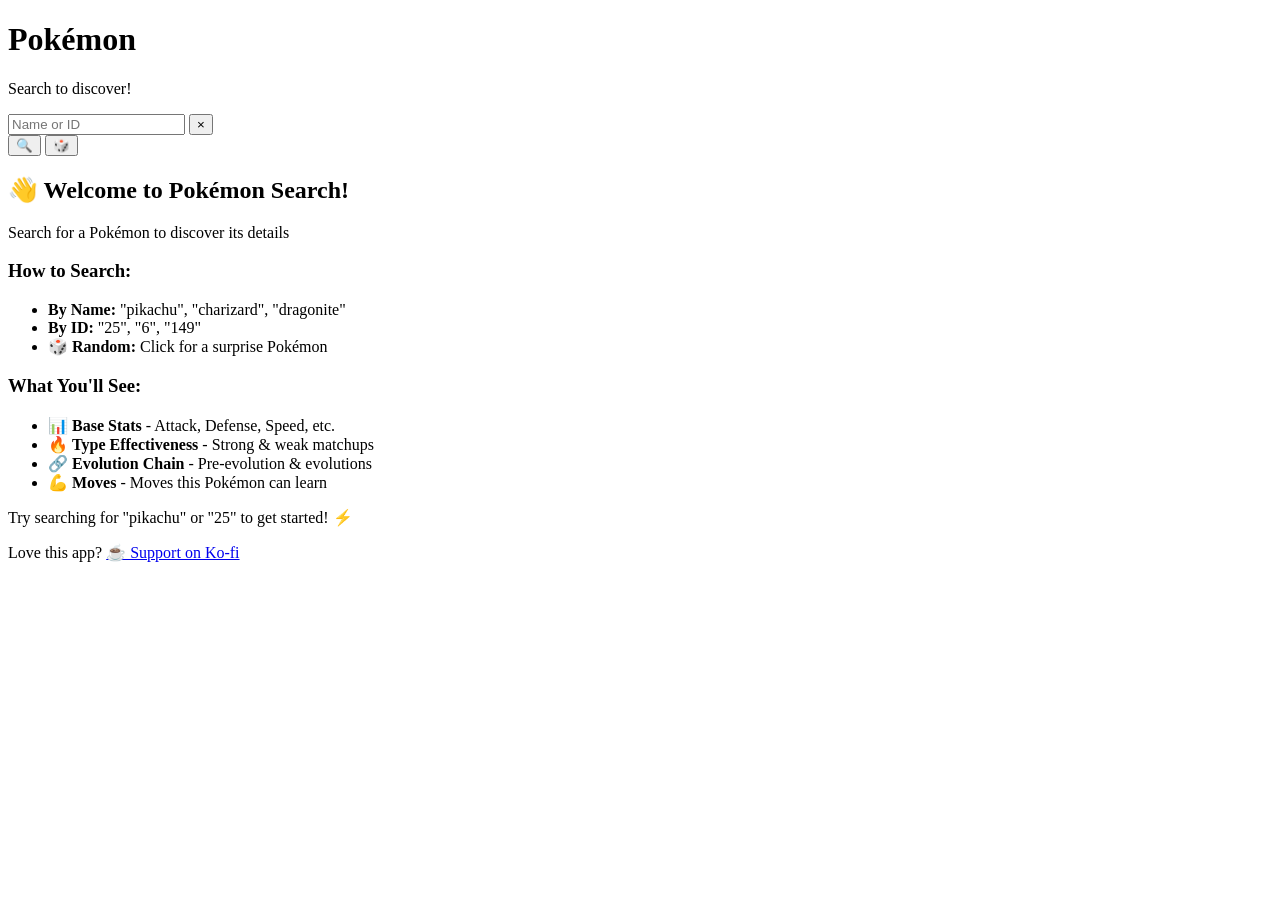
==== index.html @ 0c2bd9c5 "Add Ko-fi donation link to advanced version" ====
<!DOCTYPE html>
<html lang="en">
  <head>
    <meta charset="UTF-8" />
    <meta name="viewport" content="width=device-width, initial-scale=1.0" />
    <meta name="description" content="Advanced Pokemon Search App - Search by name or ID to discover complete Pokemon stats, type effectiveness, evolution chains, and signature moves. Interactive PokeAPI tool." />
    <meta name="keywords" content="Pokemon, search, stats, evolution, type effectiveness, PokeAPI, interactive tool" />
    <meta name="author" content="samba-thon" />
    <meta property="og:title" content="Advanced Pokemon Search App" />
    <meta property="og:description" content="Explore Pokemon with detailed stats, type matchups, evolution chains, and moves. Search by name or ID." />
    <meta property="og:url" content="https://samba-thon.github.io/pokemon-web-search-advanced/" />
    <meta property="og:type" content="website" />
    <link rel="canonical" href="https://samba-thon.github.io/pokemon-web-search-advanced/" />
    <link rel="stylesheet" href="./styles.css" />
    <title>Advanced Pokemon Search App - Stats, Evolution, Type Charts</title>
  </head>
  <body>
    <div class="app-container">
      <!-- LEFT PANEL: Search & Controls -->
      <div class="left-panel">
        <h1>Pokémon</h1>
        <div class="description">
          <p>Search to discover!</p>
        </div>

        <!-- Search Box -->
        <div class="search-box">
          <div class="input-wrapper">
            <input type="text" id="pokemon-input" placeholder="Name or ID" />
            <button id="clear-btn">×</button>
            <div id="suggestions"></div>
          </div>
          <button id="search-btn">🔍</button>
          <button id="random-btn">🎲</button>
        </div>
      </div>

      <!-- RIGHT PANEL: Pokemon Details -->
      <div class="right-panel">
        <div id="pokemon-result" class="result-content">
          <div class="welcome-message">
            <h2>👋 Welcome to Pokémon Search!</h2>
            <p>Search for a Pokémon to discover its details</p>

            <div class="welcome-tips">
              <h3>How to Search:</h3>
              <ul>
                <li>
                  <strong>By Name:</strong> "pikachu", "charizard", "dragonite"
                </li>
                <li><strong>By ID:</strong> "25", "6", "149"</li>
                <li>
                  <strong>🎲 Random:</strong> Click for a surprise Pokémon
                </li>
              </ul>
            </div>

            <div class="welcome-features">
              <h3>What You'll See:</h3>
              <ul>
                <li>
                  📊 <strong>Base Stats</strong> - Attack, Defense, Speed, etc.
                </li>
                <li>
                  🔥 <strong>Type Effectiveness</strong> - Strong & weak
                  matchups
                </li>
                <li>
                  🔗 <strong>Evolution Chain</strong> - Pre-evolution &
                  evolutions
                </li>
                <li>
                  💪 <strong>Moves</strong> - Moves this Pokémon can learn
                </li>
              </ul>
            </div>

            <p class="welcome-hint">
              Try searching for "pikachu" or "25" to get started! ⚡
            </p>

            <div class="welcome-support">
              <p>Love this app? <a href="https://ko-fi.com/ermjay/tip" target="_blank" rel="noopener noreferrer">☕ Support on Ko-fi</a></p>
            </div>
          </div>
        </div>
        <div id="type-chart" class="type-chart"></div>
        <div id="evolution-chain" class="evolution-chain"></div>
      </div>
    </div>

    <script src="./scripts.js"></script>
  </body>
</html>
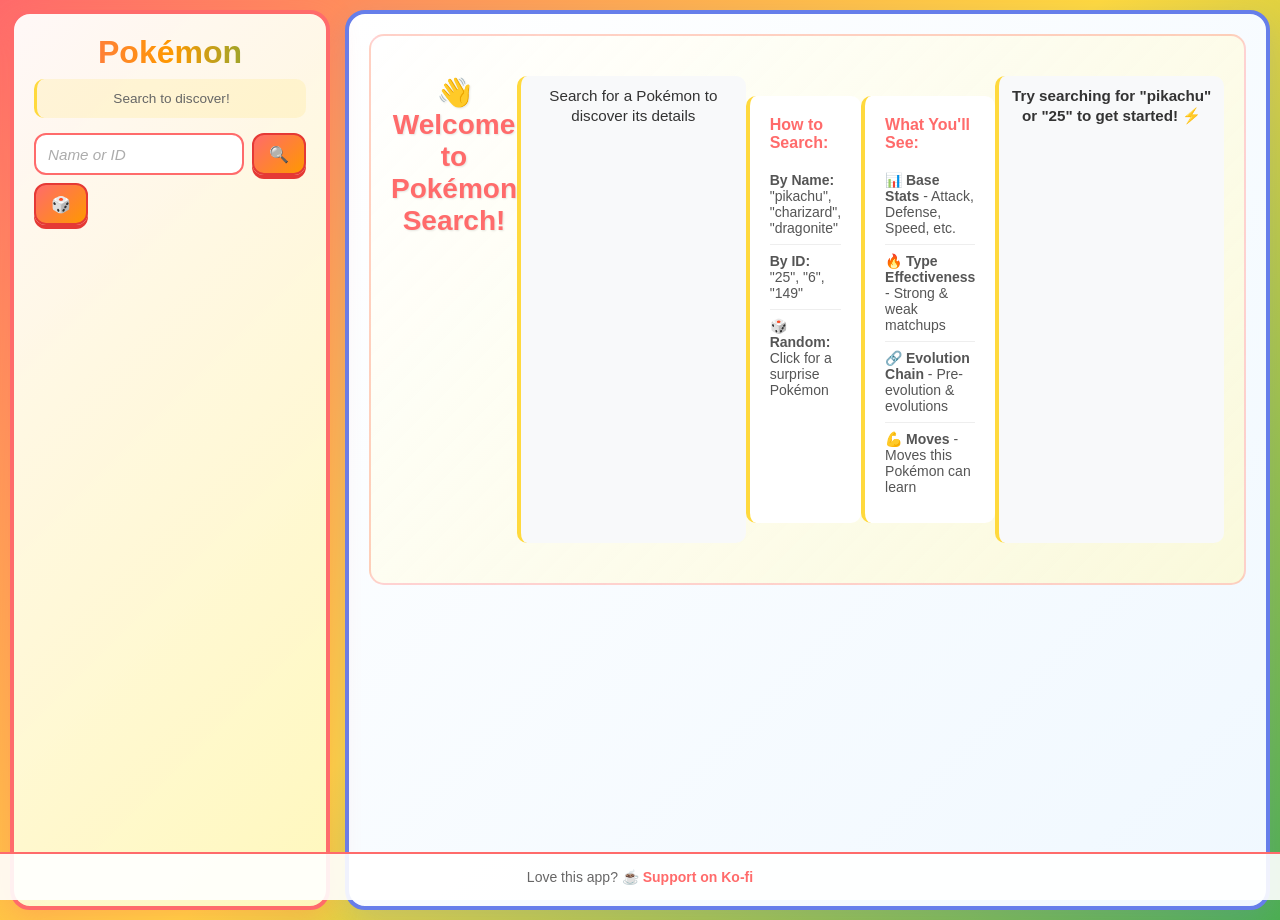
==== commit 9d24349e: "Move Ko-fi link outside container to footer" ====
--- a/index.html
+++ b/index.html
@@ -78,10 +78,6 @@
             <p class="welcome-hint">
               Try searching for "pikachu" or "25" to get started! ⚡
             </p>
-
-            <div class="welcome-support">
-              <p>Love this app? <a href="https://ko-fi.com/ermjay/tip" target="_blank" rel="noopener noreferrer">☕ Support on Ko-fi</a></p>
-            </div>
           </div>
         </div>
         <div id="type-chart" class="type-chart"></div>
@@ -89,6 +85,10 @@
       </div>
     </div>
 
+    <footer class="app-footer">
+      <p>Love this app? <a href="https://ko-fi.com/ermjay/tip" target="_blank" rel="noopener noreferrer">☕ Support on Ko-fi</a></p>
+    </footer>
+
     <script src="./scripts.js"></script>
   </body>
 </html>
--- a/styles.css
+++ b/styles.css
@@ -0,0 +1,768 @@
+* {
+  margin: 0;
+  padding: 0;
+  box-sizing: border-box;
+}
+
+body {
+  font-family: "Comic Sans MS", "Trebuchet MS", cursive, sans-serif;
+  background: linear-gradient(135deg, #ff6b6b 0%, #ffd93d 50%, #4caf50 100%);
+  min-height: 100vh;
+  padding: 10px;
+  overflow-x: hidden;
+  position: relative;
+}
+
+body::before {
+  content: "";
+  position: fixed;
+  left: 0;
+  bottom: 0;
+  width: 350px;
+  height: 400px;
+  background-image: url("https://raw.githubusercontent.com/PokeAPI/sprites/master/sprites/pokemon/other/official-artwork/25.png");
+  background-size: contain;
+  background-repeat: no-repeat;
+  background-position: center;
+  opacity: 0.9;
+  z-index: 0;
+  pointer-events: none;
+}
+
+.app-container {
+  display: flex;
+  gap: 15px;
+  max-width: 1400px;
+  margin: 0 auto;
+  height: 100vh;
+  position: relative;
+  z-index: 1;
+}
+
+/* LEFT PANEL - Search Controls */
+.left-panel {
+  flex: 0 0 320px;
+  background: linear-gradient(
+    135deg,
+    rgba(255, 255, 255, 0.95) 0%,
+    rgba(255, 249, 196, 0.95) 100%
+  );
+  border-radius: 20px;
+  padding: 20px;
+  border: 4px solid #ff6b6b;
+  box-shadow: 0 10px 30px rgba(255, 107, 107, 0.3);
+  overflow-y: auto;
+  display: flex;
+  flex-direction: column;
+  position: relative;
+}
+
+.left-panel::-webkit-scrollbar {
+  width: 8px;
+}
+
+.left-panel::-webkit-scrollbar-track {
+  background: rgba(255, 217, 61, 0.1);
+  border-radius: 10px;
+}
+
+.left-panel::-webkit-scrollbar-thumb {
+  background: #ffd93d;
+  border-radius: 10px;
+}
+
+.left-panel::-webkit-scrollbar-thumb:hover {
+  background: #ffb800;
+}
+
+h1 {
+  background: linear-gradient(90deg, #ff6b6b 0%, #ff9800 50%, #4caf50 100%);
+  -webkit-background-clip: text;
+  -webkit-text-fill-color: transparent;
+  background-clip: text;
+  font-size: 2em;
+  margin-bottom: 8px;
+  text-align: center;
+  font-weight: bold;
+}
+
+.description {
+  text-align: center;
+  color: #666;
+  font-size: 0.85em;
+  margin-bottom: 15px;
+  padding: 10px;
+  background: rgba(255, 217, 61, 0.15);
+  border-radius: 10px;
+  border-left: 3px solid #ffd93d;
+  line-height: 1.4;
+}
+
+.description p {
+  margin: 0;
+}
+
+/* Search Box */
+.search-box {
+  display: flex;
+  gap: 8px;
+  margin-bottom: 15px;
+  flex-wrap: wrap;
+  align-items: center;
+}
+
+.input-wrapper {
+  flex: 1;
+  position: relative;
+  min-width: 150px;
+}
+
+#pokemon-input {
+  width: 100%;
+  padding: 10px 38px 10px 12px;
+  border: 2px solid #ff6b6b;
+  border-radius: 12px;
+  font-size: 0.95em;
+  transition: all 0.2s ease;
+  background: white;
+  height: 42px;
+  box-sizing: border-box;
+}
+
+#pokemon-input:focus {
+  outline: none;
+  border-color: #ff6b6b;
+  box-shadow: 0 0 8px rgba(255, 107, 107, 0.3);
+  background: #fffacd;
+}
+
+#pokemon-input::placeholder {
+  font-style: italic;
+  opacity: 0.6;
+}
+
+#clear-btn {
+  position: absolute;
+  right: 6px;
+  top: 50%;
+  transform: translateY(-50%);
+  background: #ff6b6b;
+  color: white;
+  border: none;
+  width: 28px;
+  height: 28px;
+  border-radius: 50%;
+  cursor: pointer;
+  display: none;
+  font-size: 16px;
+  font-weight: bold;
+  line-height: 1;
+  padding: 0;
+  transition: all 0.2s ease;
+}
+
+#pokemon-input:not(:placeholder-shown) ~ #clear-btn {
+  display: block;
+}
+
+#clear-btn:hover {
+  transform: translateY(-50%) scale(1.15);
+}
+
+#suggestions {
+  position: absolute;
+  top: 100%;
+  left: 0;
+  right: 0;
+  background: white;
+  border: 2px solid #ffd93d;
+  border-top: none;
+  border-radius: 0 0 10px 10px;
+  max-height: 200px;
+  overflow-y: auto;
+  z-index: 100;
+  display: none;
+}
+
+#suggestions.show {
+  display: block;
+}
+
+#suggestions ul {
+  list-style: none;
+  margin: 0;
+  padding: 0;
+}
+
+#suggestions li {
+  padding: 8px 12px;
+  cursor: pointer;
+  transition: all 0.2s ease;
+  border-bottom: 1px solid #eee;
+  font-size: 0.9em;
+}
+
+#suggestions li:hover,
+#suggestions li.active {
+  background: #ffd93d;
+  color: #333;
+  font-weight: bold;
+}
+
+#suggestions li:last-child {
+  border-bottom: none;
+}
+
+/* Buttons */
+#search-btn,
+#random-btn {
+  padding: 0 15px;
+  height: 42px;
+  background: linear-gradient(135deg, #ff6b6b 0%, #ff9800 100%);
+  color: white;
+  border: 2px solid #e53935;
+  border-radius: 12px;
+  font-size: 1em;
+  font-weight: bold;
+  cursor: pointer;
+  transition: all 0.2s ease;
+  box-shadow: 0 4px 0px #e53935;
+  flex: 0 1 auto;
+  display: flex;
+  align-items: center;
+  justify-content: center;
+}
+
+#search-btn:hover,
+#random-btn:hover {
+  transform: translateY(-2px);
+  box-shadow: 0 6px 0px #e53935;
+}
+
+#search-btn:active,
+#random-btn:active {
+  transform: translateY(0);
+  box-shadow: 0 2px 0px #e53935;
+}
+
+/* Stats Display */
+.stats-container {
+  margin-top: 8px;
+  padding: 12px;
+  background: rgba(255, 217, 61, 0.1);
+  border-radius: 10px;
+  border-left: 4px solid #ffd93d;
+  width: 100%;
+}
+
+.stat-row {
+  display: flex;
+  justify-content: space-between;
+  align-items: center;
+  margin-bottom: 8px;
+  font-size: 0.9em;
+  gap: 8px;
+}
+
+.stat-label {
+  font-weight: bold;
+  color: #333;
+  min-width: 75px;
+  font-size: 0.9em;
+}
+
+.stat-bar {
+  flex: 1;
+  height: 14px;
+  background: #e0e0e0;
+  border-radius: 7px;
+  overflow: hidden;
+  min-width: 60px;
+}
+
+.stat-fill {
+  height: 100%;
+  background: linear-gradient(90deg, #ff6b6b, #ff9800);
+  width: 0%;
+  transition: width 0.3s ease;
+}
+
+.stat-value {
+  font-weight: bold;
+  color: #ff6b6b;
+  min-width: 30px;
+  text-align: right;
+  font-size: 0.9em;
+}
+
+/* Type Effectiveness Chart */
+.type-chart {
+  background: white;
+  border: 2px solid #ffd93d;
+  border-radius: 12px;
+  padding: 15px;
+  margin-top: 20px;
+  display: none;
+}
+
+.type-chart.show {
+  display: block;
+}
+
+.type-title {
+  font-weight: bold;
+  color: #333;
+  margin-bottom: 10px;
+  border-bottom: 2px solid #ffd93d;
+  padding-bottom: 8px;
+}
+
+.type-section {
+  margin-bottom: 12px;
+}
+
+.type-section h4 {
+  font-size: 0.9em;
+  color: #666;
+  margin-bottom: 5px;
+  font-weight: bold;
+}
+
+.type-badges {
+  display: flex;
+  flex-wrap: wrap;
+  gap: 8px;
+}
+
+.type-badge {
+  background: linear-gradient(135deg, #667eea 0%, #764ba2 100%);
+  color: white;
+  padding: 6px 12px;
+  border-radius: 20px;
+  font-size: 0.85em;
+  font-weight: bold;
+}
+
+.type-badge.weak {
+  background: linear-gradient(135deg, #ff6b6b 0%, #ff9800 100%);
+}
+
+.type-badge.resist {
+  background: linear-gradient(135deg, #4ecdc4 0%, #44a08d 100%);
+}
+
+.type-badge.immune {
+  background: linear-gradient(135deg, #4caf50 0%, #2e7d32 100%);
+}
+
+/* Moves List */
+.moves-container {
+  margin-top: 15px;
+  padding: 12px;
+  background: rgba(102, 126, 234, 0.1);
+  border-radius: 10px;
+  border-left: 4px solid #667eea;
+}
+
+.moves-title {
+  font-weight: bold;
+  color: #333;
+  margin-bottom: 8px;
+  font-size: 0.9em;
+}
+
+.moves-list {
+  display: flex;
+  flex-wrap: wrap;
+  gap: 6px;
+}
+
+.move-badge {
+  background: #667eea;
+  color: white;
+  padding: 4px 8px;
+  border-radius: 12px;
+  font-size: 0.75em;
+  font-weight: bold;
+}
+
+/* Height & Weight */
+.size-info {
+  display: flex;
+  gap: 12px;
+  margin-top: 8px;
+  padding: 10px;
+  background: rgba(78, 205, 196, 0.1);
+  border-radius: 10px;
+  border-left: 4px solid #4ecdc4;
+  width: 100%;
+}
+
+.size-item {
+  flex: 1;
+  text-align: center;
+}
+
+.size-label {
+  font-weight: bold;
+  color: #666;
+  font-size: 0.8em;
+}
+
+.size-value {
+  font-size: 1.1em;
+  font-weight: bold;
+  color: #4ecdc4;
+  margin-top: 3px;
+}
+
+/* Evolution Chain */
+.evolution-chain {
+  margin-top: 10px;
+  padding: 10px;
+  background: rgba(167, 139, 250, 0.1);
+  border-radius: 10px;
+  border-left: 4px solid #a78bfa;
+  display: none;
+  width: 100%;
+}
+
+.evolution-chain.show {
+  display: block;
+}
+
+.evolution-title {
+  font-weight: bold;
+  color: #333;
+  margin-bottom: 8px;
+  font-size: 0.9em;
+}
+
+.evolution-items {
+  display: flex;
+  gap: 10px;
+  align-items: center;
+  flex-wrap: wrap;
+  justify-content: flex-start;
+}
+
+.evolution-item {
+  text-align: center;
+}
+
+.evolution-arrow {
+  font-size: 1.3em;
+  color: #a78bfa;
+}
+
+.evolution-image {
+  width: 70px;
+  height: 70px;
+  background: white;
+  border-radius: 10px;
+  padding: 4px;
+  border: 2px solid #a78bfa;
+  margin-bottom: 4px;
+}
+
+.evolution-name {
+  font-weight: bold;
+  font-size: 0.8em;
+  color: #333;
+}
+
+/* Loading Animation */
+.loading-spinner {
+  display: inline-block;
+  width: 20px;
+  height: 20px;
+  border: 3px solid rgba(255, 107, 107, 0.3);
+  border-top-color: #ff6b6b;
+  border-radius: 50%;
+  animation: spin 0.8s linear infinite;
+  margin-right: 10px;
+}
+
+@keyframes spin {
+  to {
+    transform: rotate(360deg);
+  }
+}
+
+/* ===== RIGHT PANEL STYLING ===== */
+
+.right-panel {
+  flex: 1;
+  background: linear-gradient(135deg, #ffffff 0%, #f0f8ff 100%);
+  border-radius: 20px;
+  padding: 20px;
+  box-shadow: 0 10px 30px rgba(102, 126, 234, 0.2);
+  overflow-y: auto;
+  display: flex;
+  flex-direction: column;
+  gap: 12px;
+  border: 4px solid #667eea;
+}
+
+.right-panel::-webkit-scrollbar {
+  width: 8px;
+}
+
+.right-panel::-webkit-scrollbar-track {
+  background: rgba(102, 126, 234, 0.1);
+  border-radius: 10px;
+}
+
+.right-panel::-webkit-scrollbar-thumb {
+  background: #667eea;
+  border-radius: 10px;
+}
+
+.right-panel::-webkit-scrollbar-thumb:hover {
+  background: #5568d3;
+}
+
+#pokemon-result {
+  min-height: auto;
+  display: flex;
+  justify-content: flex-start;
+  align-items: flex-start;
+  flex-direction: column;
+  gap: 12px;
+  width: 100%;
+}
+
+/* Paragraphs in result */
+#pokemon-result p {
+  width: 100%;
+  padding: 10px 12px;
+  margin: 0;
+  border-radius: 10px;
+  background: #f8f9fa;
+  border-left: 4px solid #ffd93d;
+  font-size: 0.95em;
+  color: #333;
+  line-height: 1.3;
+  transition: all 0.2s ease;
+}
+
+#pokemon-result p:hover {
+  transform: translateX(3px);
+  box-shadow: 0 3px 8px rgba(0, 0, 0, 0.08);
+}
+
+#pokemon-result p strong {
+  color: #667eea;
+  font-weight: bold;
+}
+
+/* Image wrapper */
+#pokemon-result > div:first-child {
+  position: relative;
+  width: 100%;
+  display: flex;
+  justify-content: center;
+  margin-bottom: 5px;
+}
+
+/* Pokemon Image Styling */
+#pokemon-result img {
+  display: block;
+  width: 220px;
+  height: 220px;
+  background: linear-gradient(
+    135deg,
+    rgba(102, 126, 234, 0.2) 0%,
+    rgba(118, 75, 162, 0.2) 100%
+  );
+  border-radius: 15px;
+  padding: 15px;
+  box-shadow: 0 10px 25px rgba(102, 126, 234, 0.2);
+  border: 2px solid rgba(102, 126, 234, 0.4);
+  object-fit: contain;
+  transition: all 0.3s ease;
+  align-self: center;
+  margin-bottom: 10px;
+}
+
+#pokemon-result img:hover {
+  transform: scale(1.08) translateY(-3px);
+  box-shadow: 0 18px 45px rgba(102, 126, 234, 0.3);
+}
+
+/* Favorite Button */
+.favorite-btn {
+  width: 100%;
+  padding: 12px;
+  background: white;
+  color: #ff6b6b;
+  border: 2px solid #ff6b6b;
+  border-radius: 12px;
+  font-size: 1.1em;
+  font-weight: bold;
+  cursor: pointer;
+  transition: all 0.2s ease;
+  margin: 10px 0;
+}
+
+.favorite-btn:hover {
+  background: #ff6b6b;
+  color: white;
+  transform: scale(1.05);
+}
+
+.favorite-btn.favorited {
+  background: #ff6b6b;
+  color: white;
+}
+
+/* Welcome Message Styling */
+.welcome-message {
+  padding: 40px 20px;
+  text-align: center;
+  background: linear-gradient(
+    135deg,
+    rgba(255, 255, 255, 0.8) 0%,
+    rgba(255, 249, 196, 0.6) 100%
+  );
+  border-radius: 15px;
+  border: 2px solid rgba(255, 107, 107, 0.3);
+}
+
+.welcome-message h2 {
+  font-size: 28px;
+  color: #ff6b6b;
+  margin-bottom: 10px;
+  text-shadow: 1px 1px 2px rgba(0, 0, 0, 0.1);
+}
+
+.welcome-message > p {
+  font-size: 16px;
+  color: #555;
+  margin-bottom: 30px;
+}
+
+.welcome-tips,
+.welcome-features {
+  text-align: left;
+  background: white;
+  padding: 20px;
+  border-radius: 10px;
+  margin: 20px 0;
+  border-left: 4px solid #ffd93d;
+}
+
+.welcome-tips h3,
+.welcome-features h3 {
+  color: #ff6b6b;
+  font-size: 16px;
+  margin-bottom: 12px;
+}
+
+.welcome-tips ul,
+.welcome-features ul {
+  list-style: none;
+  padding: 0;
+  margin: 0;
+}
+
+.welcome-tips li,
+.welcome-features li {
+  padding: 8px 0;
+  color: #555;
+  font-size: 14px;
+  border-bottom: 1px solid #eee;
+}
+
+.welcome-tips li:last-child,
+.welcome-features li:last-child {
+  border-bottom: none;
+}
+
+.welcome-hint {
+  font-size: 14px;
+  color: #4caf50;
+  font-weight: bold;
+  margin-top: 20px;
+  padding: 10px;
+  background: rgba(76, 175, 80, 0.1);
+  border-radius: 8px;
+}
+
+/* Mobile Responsive */
+@media (max-width: 1024px) {
+  .app-container {
+    flex-direction: column;
+    height: auto;
+    padding: 10px;
+    gap: 10px;
+  }
+
+  .left-panel {
+    flex: 0 0 auto;
+    max-height: none;
+    border-radius: 15px;
+  }
+
+  .right-panel {
+    flex: 1;
+    min-height: 300px;
+    border-radius: 15px;
+  }
+}
+
+/* App Footer with Ko-fi Link */
+.app-footer {
+  position: fixed;
+  bottom: 0;
+  left: 0;
+  right: 0;
+  text-align: center;
+  padding: 15px;
+  background: rgba(255, 255, 255, 0.9);
+  border-top: 2px solid #ff6b6b;
+  z-index: 100;
+}
+
+.app-footer p {
+  margin: 0;
+  font-size: 14px;
+  color: #666;
+}
+
+.app-footer a {
+  color: #ff6b6b;
+  text-decoration: none;
+  font-weight: bold;
+  transition: color 0.3s ease;
+}
+
+.app-footer a:hover {
+  color: #ff4444;
+  text-decoration: underline;
+}
+
+/* Ko-fi Support Link */
+.welcome-support {
+  margin-top: 20px;
+  padding-top: 20px;
+  border-top: 2px solid #ddd;
+  text-align: center;
+}
+
+.welcome-support p {
+  font-size: 14px;
+  color: #666;
+}
+
+.welcome-support a {
+  color: #ff6b6b;
+  text-decoration: none;
+  font-weight: bold;
+  transition: color 0.3s ease;
+}
+
+.welcome-support a:hover {
+  color: #ff4444;
+  text-decoration: underline;
+}
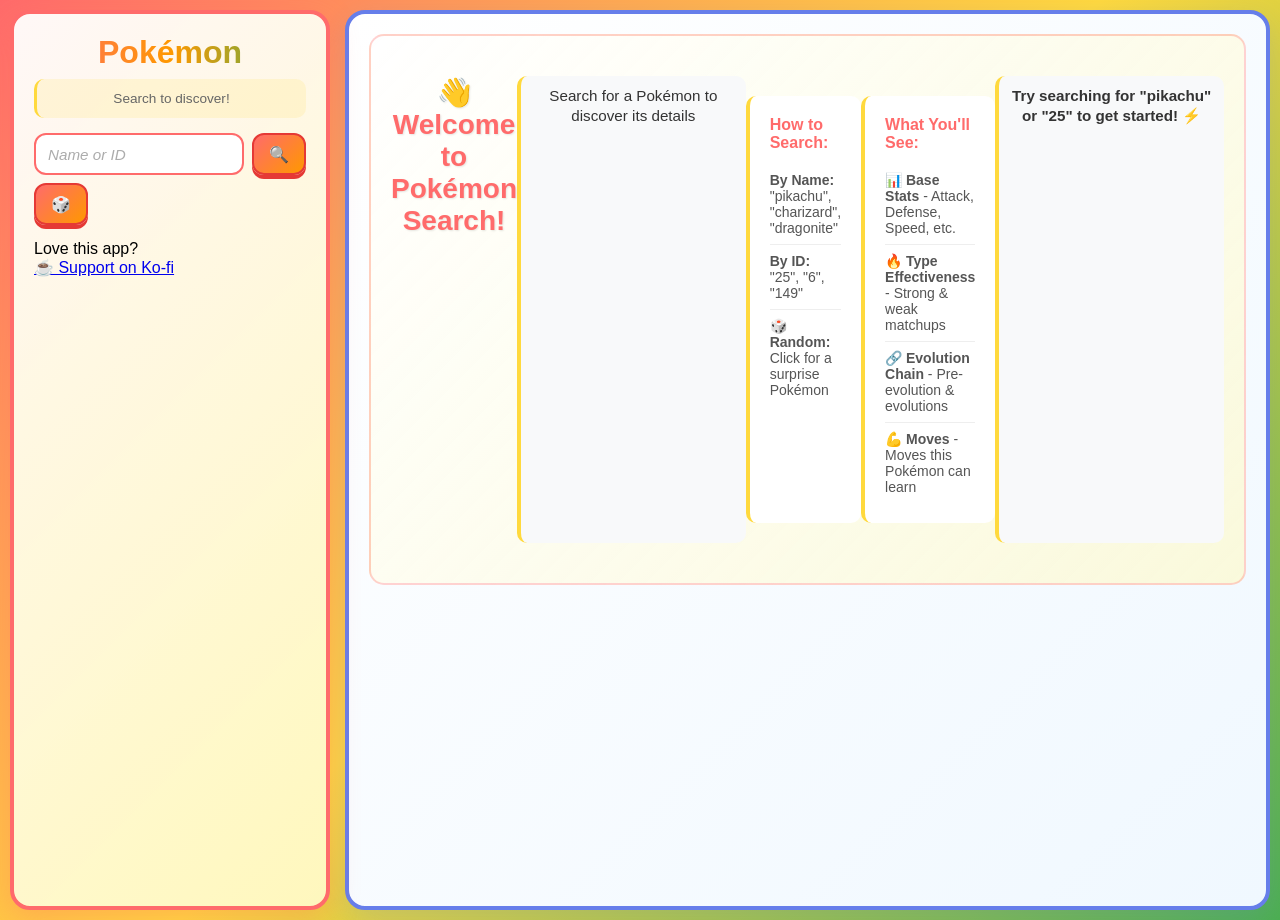
==== commit c8f92b27: "Move Ko-fi link to left panel" ====
--- a/index.html
+++ b/index.html
@@ -32,6 +32,12 @@
           </div>
           <button id="search-btn">🔍</button>
           <button id="random-btn">🎲</button>
+        </div>
+
+        <!-- Ko-fi Support -->
+        <div class="kofi-support">
+          <p>Love this app?</p>
+          <a href="https://ko-fi.com/ermjay/tip" target="_blank" rel="noopener noreferrer">☕ Support on Ko-fi</a>
         </div>
       </div>
 
@@ -85,10 +91,6 @@
       </div>
     </div>
 
-    <footer class="app-footer">
-      <p>Love this app? <a href="https://ko-fi.com/ermjay/tip" target="_blank" rel="noopener noreferrer">☕ Support on Ko-fi</a></p>
-    </footer>
-
     <script src="./scripts.js"></script>
   </body>
 </html>
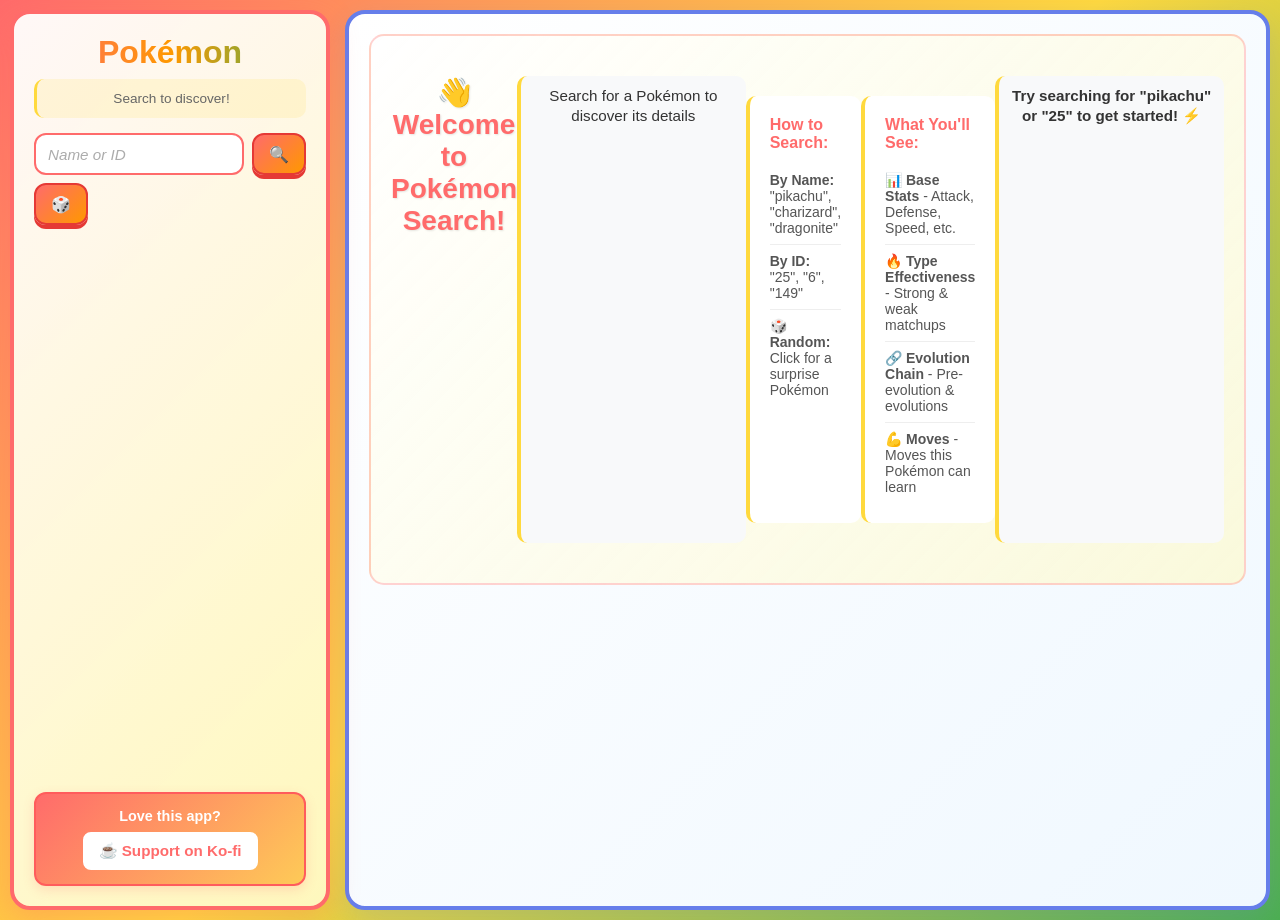
==== commit 08e6ec2a: "Move Ko-fi link to bottom of left panel" ====
--- a/index.html
+++ b/index.html
@@ -12,7 +12,7 @@
     <meta property="og:type" content="website" />
     <link rel="canonical" href="https://samba-thon.github.io/pokemon-web-search-advanced/" />
     <link rel="stylesheet" href="./styles.css" />
-    <title>Advanced Pokemon Search App - Stats, Evolution, Type Charts</title>
+    <title>Pokemon Search App - Stats, Evolution, Type Charts</title>
   </head>
   <body>
     <div class="app-container">
@@ -34,7 +34,7 @@
           <button id="random-btn">🎲</button>
         </div>
 
-        <!-- Ko-fi Support -->
+        <!-- Ko-fi Support - Bottom of Left Panel -->
         <div class="kofi-support">
           <p>Love this app?</p>
           <a href="https://ko-fi.com/ermjay/tip" target="_blank" rel="noopener noreferrer">☕ Support on Ko-fi</a>
--- a/styles.css
+++ b/styles.css
@@ -55,6 +55,7 @@
   display: flex;
   flex-direction: column;
   position: relative;
+  justify-content: space-between;
 }
 
 .left-panel::-webkit-scrollbar {
@@ -766,3 +767,41 @@
   color: #ff4444;
   text-decoration: underline;
 }
+
+/* Ko-fi Support - Bottom of Left Panel */
+.kofi-support {
+  margin-top: auto;
+  padding: 14px;
+  background: linear-gradient(135deg, #ff6b6b, #feca57);
+  border-radius: 12px;
+  text-align: center;
+  border: 2px solid #ff5c5c;
+  box-shadow: 0 4px 12px rgba(255, 107, 107, 0.2);
+}
+
+.kofi-support p {
+  margin: 0 0 8px 0;
+  font-size: 0.9rem;
+  color: white;
+  font-weight: 600;
+}
+
+.kofi-support a {
+  display: inline-block;
+  padding: 8px 14px;
+  background: white;
+  color: #ff6b6b;
+  text-decoration: none;
+  border-radius: 8px;
+  font-weight: 700;
+  font-size: 0.95rem;
+  transition: all 0.3s ease;
+  border: 2px solid white;
+}
+
+.kofi-support a:hover {
+  background: #ff6b6b;
+  color: white;
+  transform: scale(1.05);
+  box-shadow: 0 4px 12px rgba(255, 107, 107, 0.4);
+}
